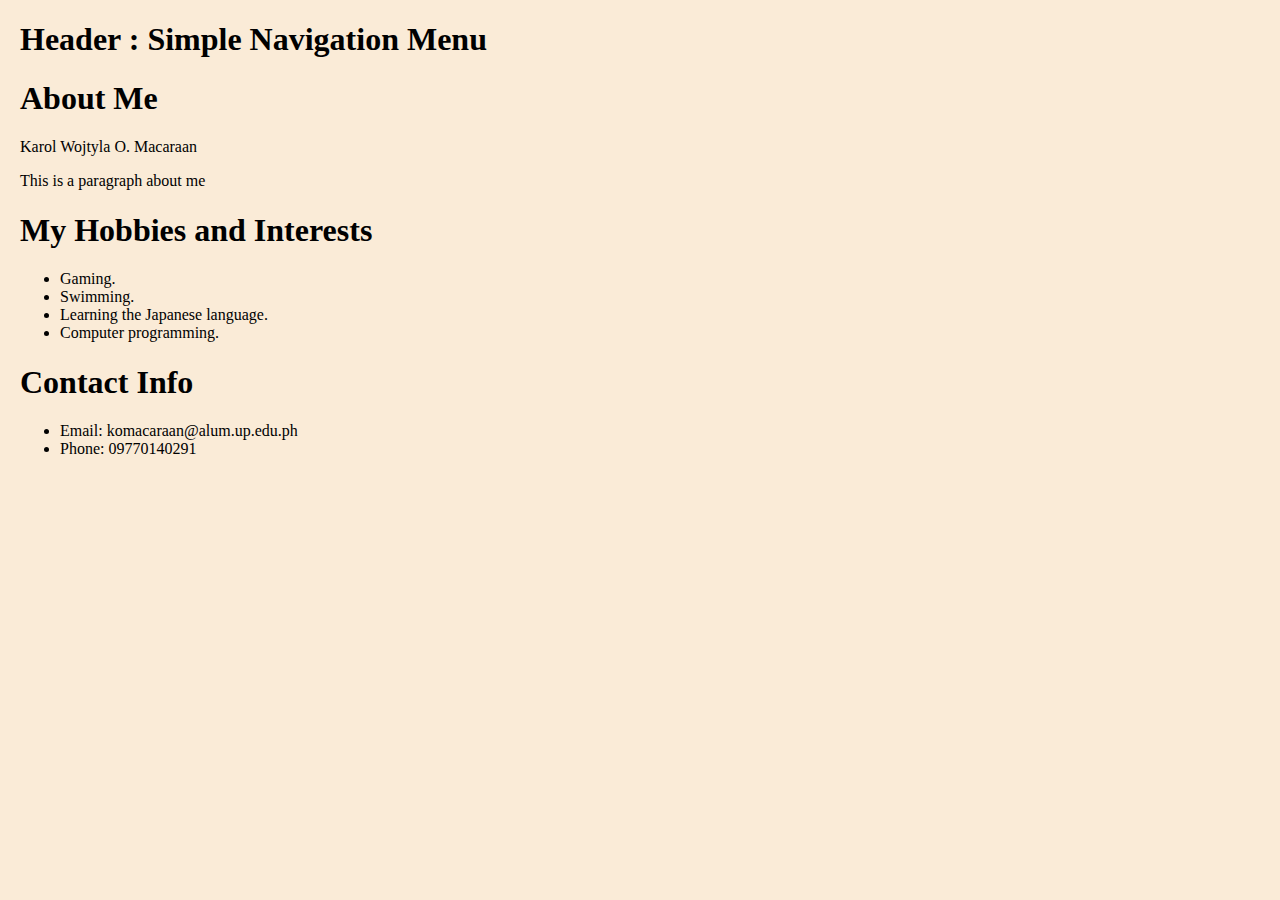
==== mini_project/index.html @ 2f3847b1 "Added some initial structure" ====
<!DOCTYPE html>
<html lang="en">
    <head>
        <title>CMSC 207 Mini Project</title>
        <link type="text/css" rel="stylesheet" href="css/my-stylesheet.css"/>
    </head>
    <body>
        <h1>Header : Simple Navigation Menu</h1>
        <h1>About Me</h1>
        <p>Karol Wojtyla O. Macaraan</p>
        <p>This is a paragraph about me</p>
    
        <h1>My Hobbies and Interests</h1>
        <ul>
            <li>Gaming.</li>            
            <li>Swimming.</li>
            <li>Learning the Japanese language.</li>            
            <li>Computer programming.</li>
        </ul>

        <h1>Contact Info</h1>    
        <ul>
            <li>Email: komacaraan@alum.up.edu.ph</li>
            <li>Phone: 09770140291</li>
        </ul>
    </body>
</html>
---- mini_project/css/my-stylesheet.css ----
body {
    background-color: antiquewhite;
    margin: 20px;
}
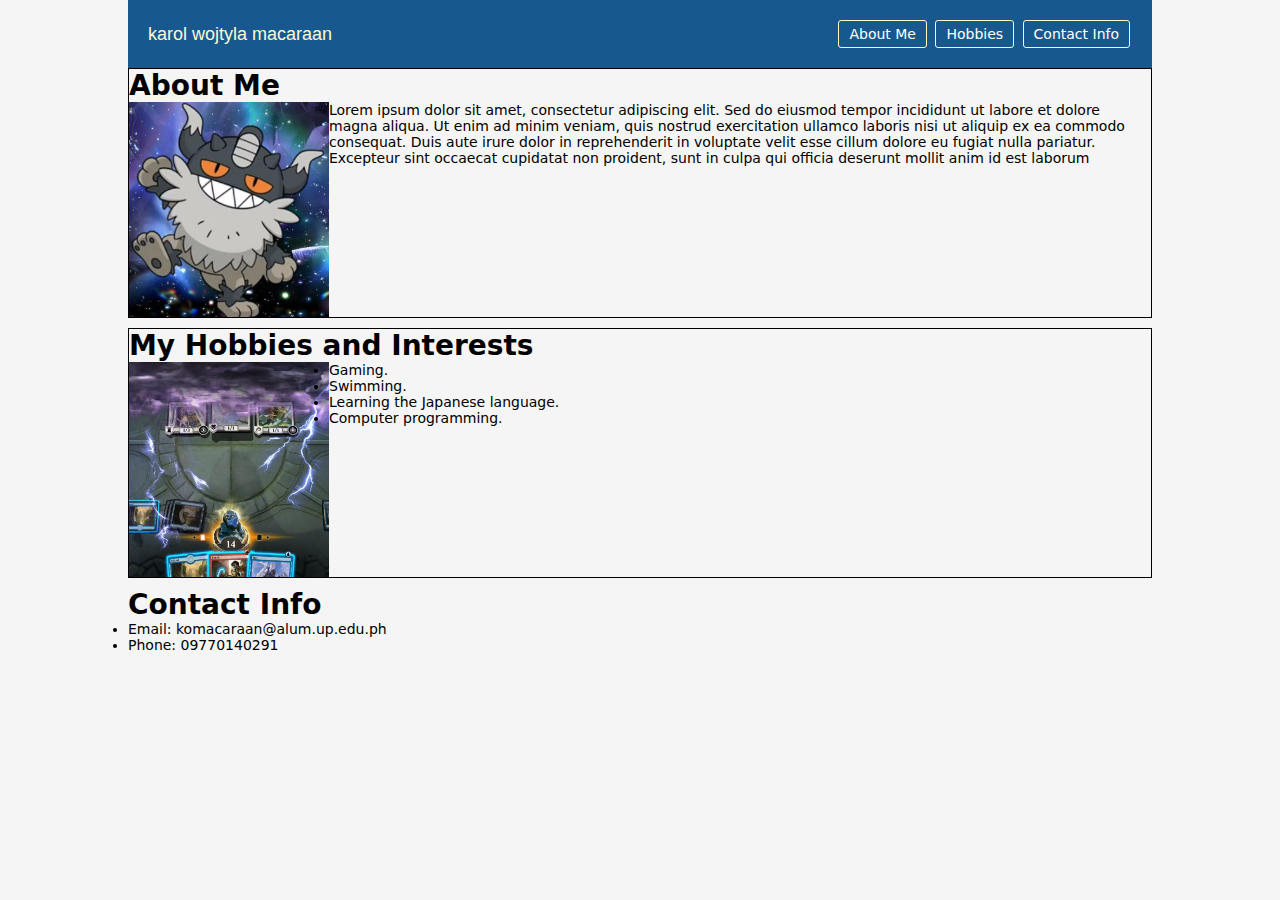
==== commit 63add35d: "created header, articles elements" ====
--- a/mini_project/index.html
+++ b/mini_project/index.html
@@ -2,26 +2,56 @@
 <html lang="en">
     <head>
         <title>CMSC 207 Mini Project</title>
-        <link type="text/css" rel="stylesheet" href="css/my-stylesheet.css"/>
+        <link type="text/css" rel="stylesheet" href="css/base.css"/>
+        <link type="text/css" rel="stylesheet" href="css/header.css"/>
+        <link type="text/css" rel="stylesheet" href="css/article.css"/>
+        <link type="text/css" rel="stylesheet" href="css/footer.css"/>        
     </head>
     <body>
-        <h1>Header : Simple Navigation Menu</h1>
-        <h1>About Me</h1>
-        <p>Karol Wojtyla O. Macaraan</p>
-        <p>This is a paragraph about me</p>
-    
-        <h1>My Hobbies and Interests</h1>
-        <ul>
-            <li>Gaming.</li>            
-            <li>Swimming.</li>
-            <li>Learning the Japanese language.</li>            
-            <li>Computer programming.</li>
-        </ul>
+        <header>
+            <p>karol wojtyla macaraan</p>
+            <nav>
+                <ul>
+                    <li><a href="#">About Me</a></li>
+                    <li><a href="#">Hobbies</a></li>
+                    <li><a href="#">Contact Info</a></li>            
+                </ul>
+            </nav>
+        </header>
+        <article>
+            <h1>About Me</h1>
+            <section>
+                <img id="student" src="images/perrserker_portrait.jpg" alt="Student" width="315">
+                <p>
+                    Lorem ipsum dolor sit amet, consectetur adipiscing elit. 
+                    Sed do eiusmod tempor incididunt ut labore et dolore magna aliqua. 
+                    Ut enim ad minim veniam, quis nostrud exercitation ullamco laboris nisi ut aliquip ex ea commodo consequat. 
+                    Duis aute irure dolor in reprehenderit in voluptate velit esse cillum dolore eu fugiat nulla pariatur. 
+                    Excepteur sint occaecat cupidatat non proident, sunt in culpa qui officia deserunt mollit anim id est laborum
+                </p>
+            </section>
+        </article>
 
-        <h1>Contact Info</h1>    
-        <ul>
-            <li>Email: komacaraan@alum.up.edu.ph</li>
-            <li>Phone: 09770140291</li>
-        </ul>
+        <article>
+            <h1>My Hobbies and Interests</h1>
+            <section>
+                <img id="hobby" src="images/card_game_hobby.jpg" alt="card game" width="315">
+                <ul>
+                    <li>Gaming.</li>            
+                    <li>Swimming.</li>
+                    <li>Learning the Japanese language.</li>            
+                    <li>Computer programming.</li>
+                </ul>
+            </section>
+        </article>  
+            
+
+        <footer>
+            <h1>Contact Info</h1>    
+            <ul>
+                <li>Email: komacaraan@alum.up.edu.ph</li>
+                <li>Phone: 09770140291</li>
+            </ul>
+        </footer>
     </body>
 </html>--- a/mini_project/css/base.css
+++ b/mini_project/css/base.css
@@ -0,0 +1,16 @@
+* {
+    margin:0;
+    padding:0;
+    box-sizing: border-box;
+}
+
+body {
+    font-family: system-ui, sans-serif;
+    font-size: 14px;
+    background-color: whitesmoke;
+    max-width: 1024px;
+    min-width: 256px;
+    margin-left: auto;
+    margin-right: auto;
+}
+
--- a/mini_project/css/header.css
+++ b/mini_project/css/header.css
@@ -0,0 +1,45 @@
+header { 
+    display: flex;
+    justify-content: space-between;
+    align-items: center;
+    /*margin-bottom: 10px;*/
+    background-color: #17598f;
+    color: white;
+    padding: 20px;
+}
+
+header p {
+    font-size: 18px;
+    font-family: Verdana, Geneva, Tahoma, sans-serif;
+    color: lightgoldenrodyellow;
+}
+
+header nav {
+    vertical-align: center;
+}
+
+header nav ul li {
+    list-style-type: none;
+    display: inline-block;
+    padding: 5px 10px;
+    margin: 0 2px;
+    border: 1px lightgoldenrodyellow solid;
+    border-radius: 3px;
+    color: white;
+}
+
+header nav ul li:hover {
+    background-color: white;
+    color: darkblue;
+}
+
+header nav ul li a {
+    text-decoration: none;
+    color: inherit;
+}
+
+header nav ul li a:hover {
+    color: inherit;
+}
+
+
--- a/mini_project/css/article.css
+++ b/mini_project/css/article.css
@@ -0,0 +1,13 @@
+article {
+    border: 1px solid black;
+    margin-bottom: 10px;
+}
+
+article section {
+    display: flex;
+}
+
+article section img {
+    width: 200px;
+    aspect-ratio: initial;
+}--- a/mini_project/css/footer.css
+++ b/mini_project/css/footer.css
@@ -0,0 +1,2 @@
+footer {
+}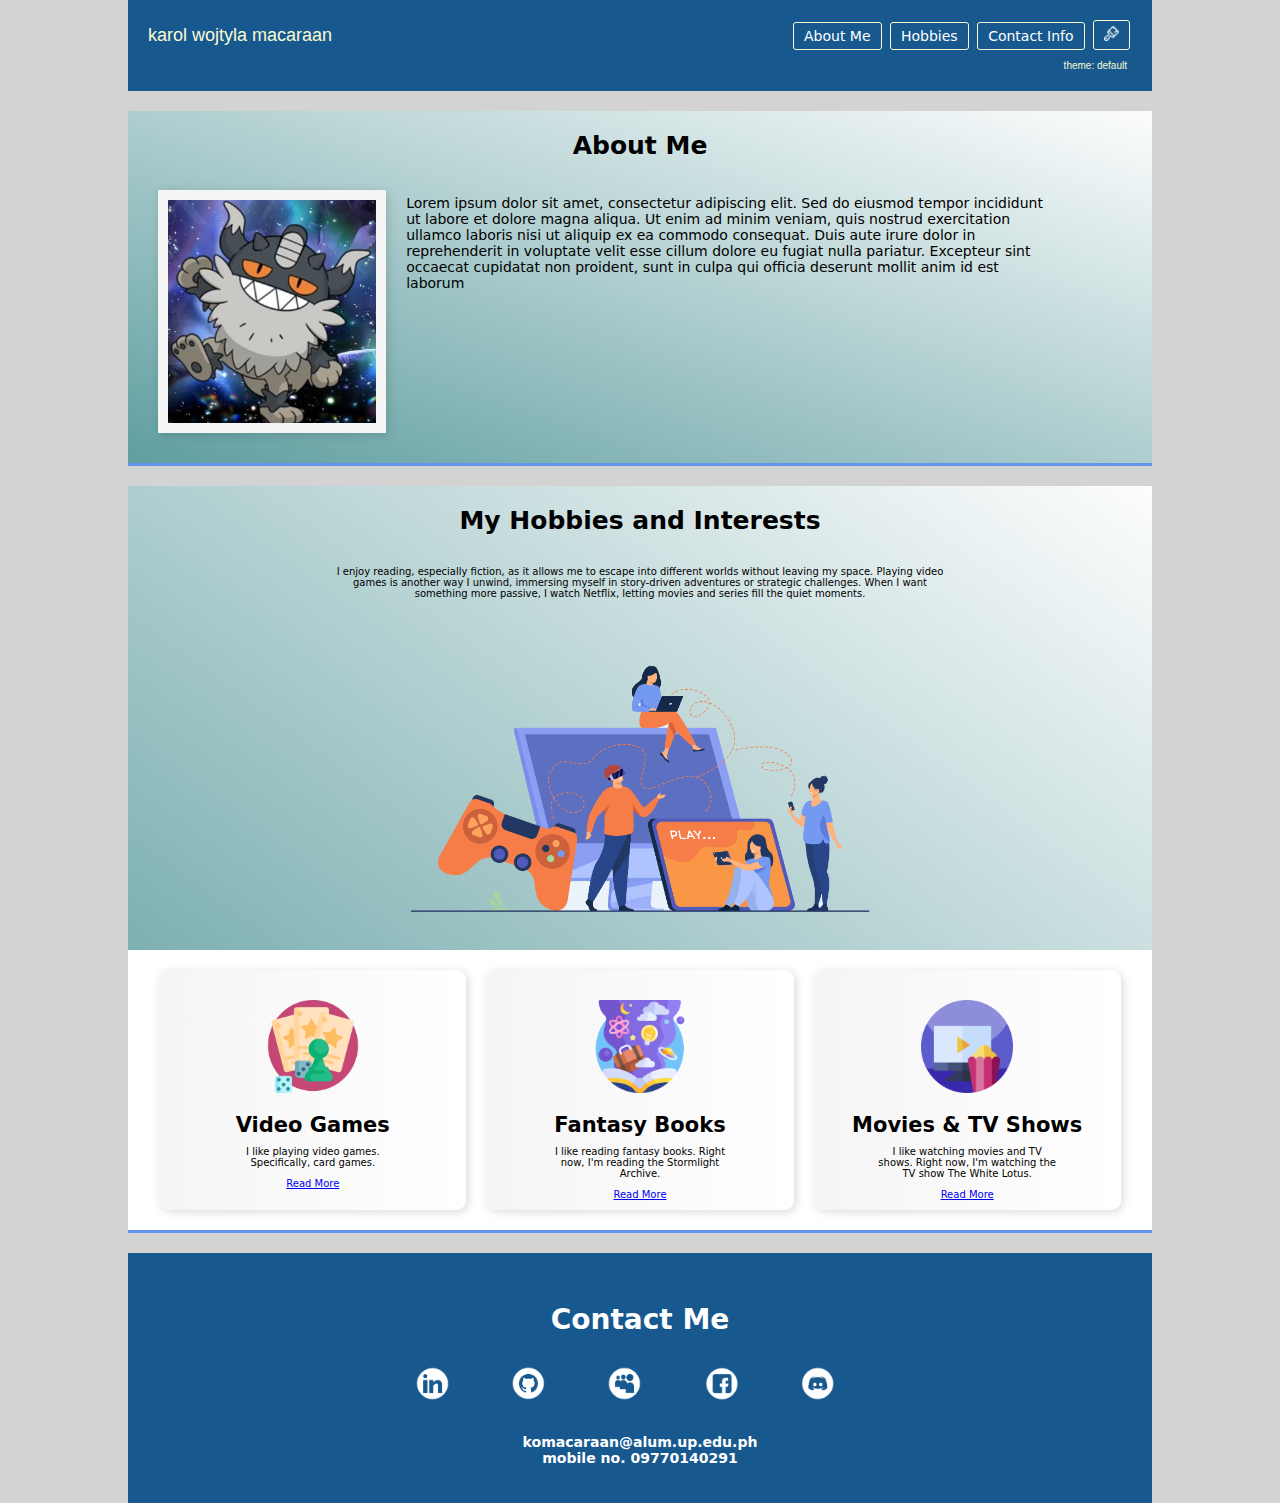
==== commit a7f9d12a: "Created styles, theme cycling." ====
--- a/mini_project/index.html
+++ b/mini_project/index.html
@@ -5,53 +5,118 @@
         <link type="text/css" rel="stylesheet" href="css/base.css"/>
         <link type="text/css" rel="stylesheet" href="css/header.css"/>
         <link type="text/css" rel="stylesheet" href="css/article.css"/>
-        <link type="text/css" rel="stylesheet" href="css/footer.css"/>        
+        <link type="text/css" rel="stylesheet" href="css/footer.css"/> 
+        <script type="text/javascript" src="js/scripts.js"></script>
     </head>
     <body>
         <header>
-            <p>karol wojtyla macaraan</p>
-            <nav>
-                <ul>
-                    <li><a href="#">About Me</a></li>
-                    <li><a href="#">Hobbies</a></li>
-                    <li><a href="#">Contact Info</a></li>            
-                </ul>
-            </nav>
+            <div class="header-container-layer-one">
+                <p>karol wojtyla macaraan</p>
+                <nav>
+                    <ul>
+                        <li><a href="#about-me">About Me</a></li>
+                        <li><a href="#hobbies">Hobbies</a></li>
+                        <li><a href="#contact">Contact Info</a></li>
+                        <li onmouseover="on_hover_theme_button()"
+                            onmouseout="on_leave_theme_button()" 
+                            onclick="cycle_theme()"
+                            title="Cycle Theme">
+                            <img id="theme-button" 
+                                 class="button-img" 
+                                 src="images/theme-button-white.png" 
+                                 alt="theme-button-white" />
+                        </li>
+                    </ul>
+                </nav>
+            </div>
+            <div class="header-container-layer-theme">
+                <p>theme:&nbsp</p>
+                <p id="theme-name">default</p>
+               
+            </div>
         </header>
         <article>
-            <h1>About Me</h1>
-            <section>
-                <img id="student" src="images/perrserker_portrait.jpg" alt="Student" width="315">
-                <p>
-                    Lorem ipsum dolor sit amet, consectetur adipiscing elit. 
-                    Sed do eiusmod tempor incididunt ut labore et dolore magna aliqua. 
-                    Ut enim ad minim veniam, quis nostrud exercitation ullamco laboris nisi ut aliquip ex ea commodo consequat. 
-                    Duis aute irure dolor in reprehenderit in voluptate velit esse cillum dolore eu fugiat nulla pariatur. 
-                    Excepteur sint occaecat cupidatat non proident, sunt in culpa qui officia deserunt mollit anim id est laborum
-                </p>
+            <section id="about-me">
+                <div class="about-me-container">
+                    <h1>About Me</h1>
+                    <div class="about-me-container-sub">
+                        <img id="student" src="images/perrserker_portrait.jpg" alt="Student"/>
+                        <p>
+                            Lorem ipsum dolor sit amet, consectetur adipiscing elit.
+                            Sed do eiusmod tempor incididunt ut labore et dolore magna aliqua.
+                            Ut enim ad minim veniam, quis nostrud exercitation ullamco laboris nisi ut aliquip ex ea commodo
+                            consequat.
+                            Duis aute irure dolor in reprehenderit in voluptate velit esse cillum dolore eu fugiat nulla
+                            pariatur.
+                            Excepteur sint occaecat cupidatat non proident, sunt in culpa qui officia deserunt mollit anim
+                            id est laborum
+                        </p>
+                    </div>
+                 </div>
+                <div class="hobbies-piping"></div>                
             </section>
         </article>
 
         <article>
-            <h1>My Hobbies and Interests</h1>
-            <section>
-                <img id="hobby" src="images/card_game_hobby.jpg" alt="card game" width="315">
-                <ul>
-                    <li>Gaming.</li>            
-                    <li>Swimming.</li>
-                    <li>Learning the Japanese language.</li>            
-                    <li>Computer programming.</li>
-                </ul>
+            <section id="hobbies">
+                <div class="hobbies-container">
+                    <h1>My Hobbies and Interests</h1>
+                    <p>
+                        I enjoy reading, especially fiction, as it allows me to escape into different worlds without leaving my space. 
+                        Playing video games is another way I unwind, immersing myself in story-driven adventures or strategic challenges. 
+                        When I want something more passive, I watch Netflix, letting movies and series fill the quiet moments. 
+                    </p>
+                    <img src="images/hobbies.png" alt="Hobbies">
+                    <div class="hobbies-samples">
+                        <div class="hobbies-sample-panel">
+                            <img class="hobbies-panel-img" src="images/card-games.png" alt="Card Games">
+                            <h2>Video Games</h2>
+                            <p>
+                                I like playing video games.
+                                Specifically, card games.
+                            </p>
+                            <p class="read-more"><a href="#">Read More</a></p>
+                        </div>
+                        <div class="hobbies-sample-panel">
+                            <img class="hobbies-panel-img" src="images/fantasy-book.png" alt="Reading Fantasy Books">
+                            <h2>Fantasy Books</h2>
+                            <p>
+                                I like reading fantasy books.
+                                Right now, I'm reading the Stormlight Archive.
+                            </p>
+                            <p class="read-more"><a href="#">Read More</a></p>                            
+                        </div>
+                        <div class="hobbies-sample-panel">
+                            <img class="hobbies-panel-img" src="images/watch-movie.png" alt="Movies and TV Shows">
+                            <h2>Movies & TV Shows</h2>
+                            <p>
+                                I like watching movies and TV shows.
+                                Right now, I'm watching the TV show The White Lotus.
+                            </p>
+                            <p class="read-more"><a href="#">Read More</a></p>                            
+                        </div>
+                    </div>
+                    <div class="hobbies-piping"></div>                    
+                </div>
             </section>
         </article>  
             
 
-        <footer>
-            <h1>Contact Info</h1>    
-            <ul>
-                <li>Email: komacaraan@alum.up.edu.ph</li>
-                <li>Phone: 09770140291</li>
-            </ul>
+        <footer id="contact">
+            <div class="footer-container">
+                <h1>Contact Me</h1>
+                <div class="footer-social-icons">
+                    <a href="#"><img src="images/linkedn.png" alt="LinkedIn"></a>
+                    <a href="#"><img src="images/github.png" alt="GitHub"></a>
+                    <a href="#"><img src="images/msteams.png" alt="MS Teams"></a>
+                    <a href="#"><img src="images/facebook.png" alt="Facebook"></a>
+                    <a href="#"><img src="images/discord.png" alt="Discord"></a>                    
+                </div>
+                <div class="footer-text">
+                    <h3>komacaraan@alum.up.edu.ph</h3>
+                    <h3>mobile no. 09770140291</h3>                
+                </div>
+            </div>
         </footer>
     </body>
 </html>--- a/mini_project/css/base.css
+++ b/mini_project/css/base.css
@@ -1,3 +1,39 @@
+:root {
+    /* default theme */
+    --banner-color: #17598f;
+    --gradient-color-start: #fdfdfd;
+    --gradient-color-end: cadetblue;
+    --gradient-panels-start: whitesmoke;
+    --gradient-panels-end: white;
+    --piping-color: cornflowerblue;
+    
+    
+    --background-gradient: linear-gradient(to bottom left, var(--gradient-color-start), var(--gradient-color-end));
+    --background-gradient-hobby-panels:  linear-gradient(to right, var(--gradient-panels-start), var(--gradient-panels-end));
+    --shadow: 2px 2px 10px rgba(0, 0, 0, 0.15);
+    
+    /* all-blue theme*/
+    --federal-blue: #03045E;
+    --honolulu-blue: #0077B6;
+    --pacific-cyan: #00B4D8;
+    --non-photo-blue: #90E0EF;
+    --light-cyan: #CAF0F8;
+    
+    /* semi-colorful theme*/
+    --ut-orange: #FF8811;;
+    --jasmine: #F4D06F;
+    --floral-white: #fff8f0;
+    --tiffany-blue: #9DD9D2;
+    --space-cadet: #392F5A;
+    
+    /* colorful theme*/
+    --hunyadi-yellow: #EDAE49;
+    --amaranth: #D1495B;
+    --caribbean-current: #00798C;
+    --lapiz-lazuli: #30638E;
+    --indigo-dye: #003D5B;
+}
+
 * {
     margin:0;
     padding:0;
@@ -7,9 +43,9 @@
 body {
     font-family: system-ui, sans-serif;
     font-size: 14px;
-    background-color: whitesmoke;
+    background-color: lightgray;
     max-width: 1024px;
-    min-width: 256px;
+    min-width: 600px;
     margin-left: auto;
     margin-right: auto;
 }
--- a/mini_project/css/header.css
+++ b/mini_project/css/header.css
@@ -1,11 +1,18 @@
 header { 
+    position: sticky;
+    top: 0;
+    display: block;
+    background-color: var(--banner-color);
+    color: white;
+    padding: 20px;
+    margin-bottom: 20px;
+    z-index: 1000;
+}
+
+header .header-container-layer-one {
     display: flex;
     justify-content: space-between;
     align-items: center;
-    /*margin-bottom: 10px;*/
-    background-color: #17598f;
-    color: white;
-    padding: 20px;
 }
 
 header p {
@@ -14,7 +21,22 @@
     color: lightgoldenrodyellow;
 }
 
+header .header-container-layer-theme {
+    display: flex;
+    margin-top: 10px;
+    justify-content: flex-end;
+    margin-right: 5px;
+}
+
+header .header-container-layer-theme p {
+    font-size: 10px;
+    font-family: Verdana, Geneva, Tahoma, sans-serif;
+    color: lightgoldenrodyellow;
+}
+
+
 header nav {
+    display: flex;
     vertical-align: center;
 }
 
@@ -33,6 +55,9 @@
     color: darkblue;
 }
 
+
+
+
 header nav ul li a {
     text-decoration: none;
     color: inherit;
@@ -42,4 +67,8 @@
     color: inherit;
 }
 
+header nav ul .button-img {
+    width: auto;
+    height: 15px;
+}
 
--- a/mini_project/css/article.css
+++ b/mini_project/css/article.css
@@ -1,13 +1,139 @@
 article {
-    border: 1px solid black;
-    margin-bottom: 10px;
+    /*border: 1px solid black;*/
+    margin-top: 0;
+    margin-bottom: 20px;
 }
 
 article section {
-    display: flex;
+    /*display: flex;*/
 }
 
 article section img {
     width: 200px;
     aspect-ratio: initial;
-}+}
+
+article section p {
+    margin: 5px 20px 10px;
+}
+
+article section h1 {
+    width: 100%;
+    text-align: center;
+    font-size: 25px;
+    padding-top: 20px;
+}
+
+
+
+/*ABOUT ME*/
+article section .about-me-container {
+    width: 100%;
+    display: block;
+    justify-content: center;
+    align-items: center;
+    background-image: var(--background-gradient);
+
+}
+
+article section .about-me-container .about-me-container-sub {
+    display: flex;
+    align-items: flex-start;
+    width: 95%;
+    justify-content: center;
+    padding: 30px;
+}
+
+article section .about-me-container img {
+    width: 25%;
+    height: auto;
+    border: 10px solid whitesmoke; 
+    box-shadow: var(--shadow);
+    transition: transform 0.3s ease-in-out;
+}
+
+article section .about-me-container img:hover {
+    transform: scale(1.05);
+    /*transform: translateX(-5px) translateY(10px);*/
+    
+}
+
+article section .hobbies-piping {
+    height: 3px;
+    width: 100%;
+    background: var(--piping-color);
+}
+
+
+/*HOBBIES*/
+article section .hobbies-container {
+    width: 100%;
+    height: 70%;
+    background-image: var(--background-gradient);
+    justify-content: center;
+    align-items: center;
+}
+
+
+article section .hobbies-container p {
+    font-size: 10px;
+    margin-top: 3%;
+    margin-left: 20%;
+    margin-right: 20%;
+    text-align: center;
+}
+
+article section .hobbies-container img {
+    width: 50%;
+    display: block;
+    margin: auto;
+}
+
+article section .hobbies-samples {
+    width: 100%;
+    background: white;
+    display: flex;
+    justify-content: center;
+    padding-top: 20px;
+    padding-bottom: 20px;
+}
+
+article section .hobbies-samples .hobbies-sample-panel {
+    width: 30%;
+    /*border: 1px solid lightgray;*/
+    /*background: whitesmoke;*/
+    background-image: var(--background-gradient-hobby-panels);
+    display: block;
+    text-align: center;
+    margin-right: 20px;
+    padding-top: 30px;
+    box-shadow: var(--shadow);
+    border-radius: 10px;
+}
+
+article section .hobbies-samples .hobbies-sample-panel:last-child {
+    margin-right: 0;
+}
+
+article section .hobbies-samples .hobbies-sample-panel img {
+    width: 30%;
+    transition: transform 0.3s ease-in-out;
+}
+
+article section .hobbies-samples .hobbies-sample-panel img:hover {
+    transform: scale(1.3) rotate(10deg);
+}
+
+
+article section .hobbies-samples .hobbies-sample-panel h2 {
+    margin-top: 20px;
+}
+
+article section .hobbies-samples .hobbies-sample-panel p {
+    text-align: center;
+}
+
+article section .hobbies-samples .hobbies-sample-panel .read-more  {
+    
+}
+
--- a/mini_project/css/footer.css
+++ b/mini_project/css/footer.css
@@ -1,2 +1,43 @@
 footer {
-}+    width: 100%;
+    height: 250px;
+    background-color: var(--banner-color);
+}
+
+footer .footer-container {
+    display: block;
+    text-align: center;
+    padding-top: 50px;
+}
+
+footer .footer-container h1 {
+    color: white;
+}
+
+footer .footer-container .footer-social-icons {
+    display: flex;
+    padding-top: 30px;
+    justify-content: space-evenly;
+    padding-left: 25%;
+    padding-right: 25%;
+    margin-bottom: 30px;
+}
+
+footer .footer-container .footer-social-icons img {
+    width: 35px;
+    height: auto;
+    margin-right: 30px;
+    transition: transform .3s ease-in-out;
+}
+
+footer .footer-container .footer-social-icons img:hover {
+    transform: rotate(25deg);
+}
+
+
+footer .footer-container .footer-text {
+    color: white;
+    font-size: 12px;
+    font-weight: normal;
+}
+
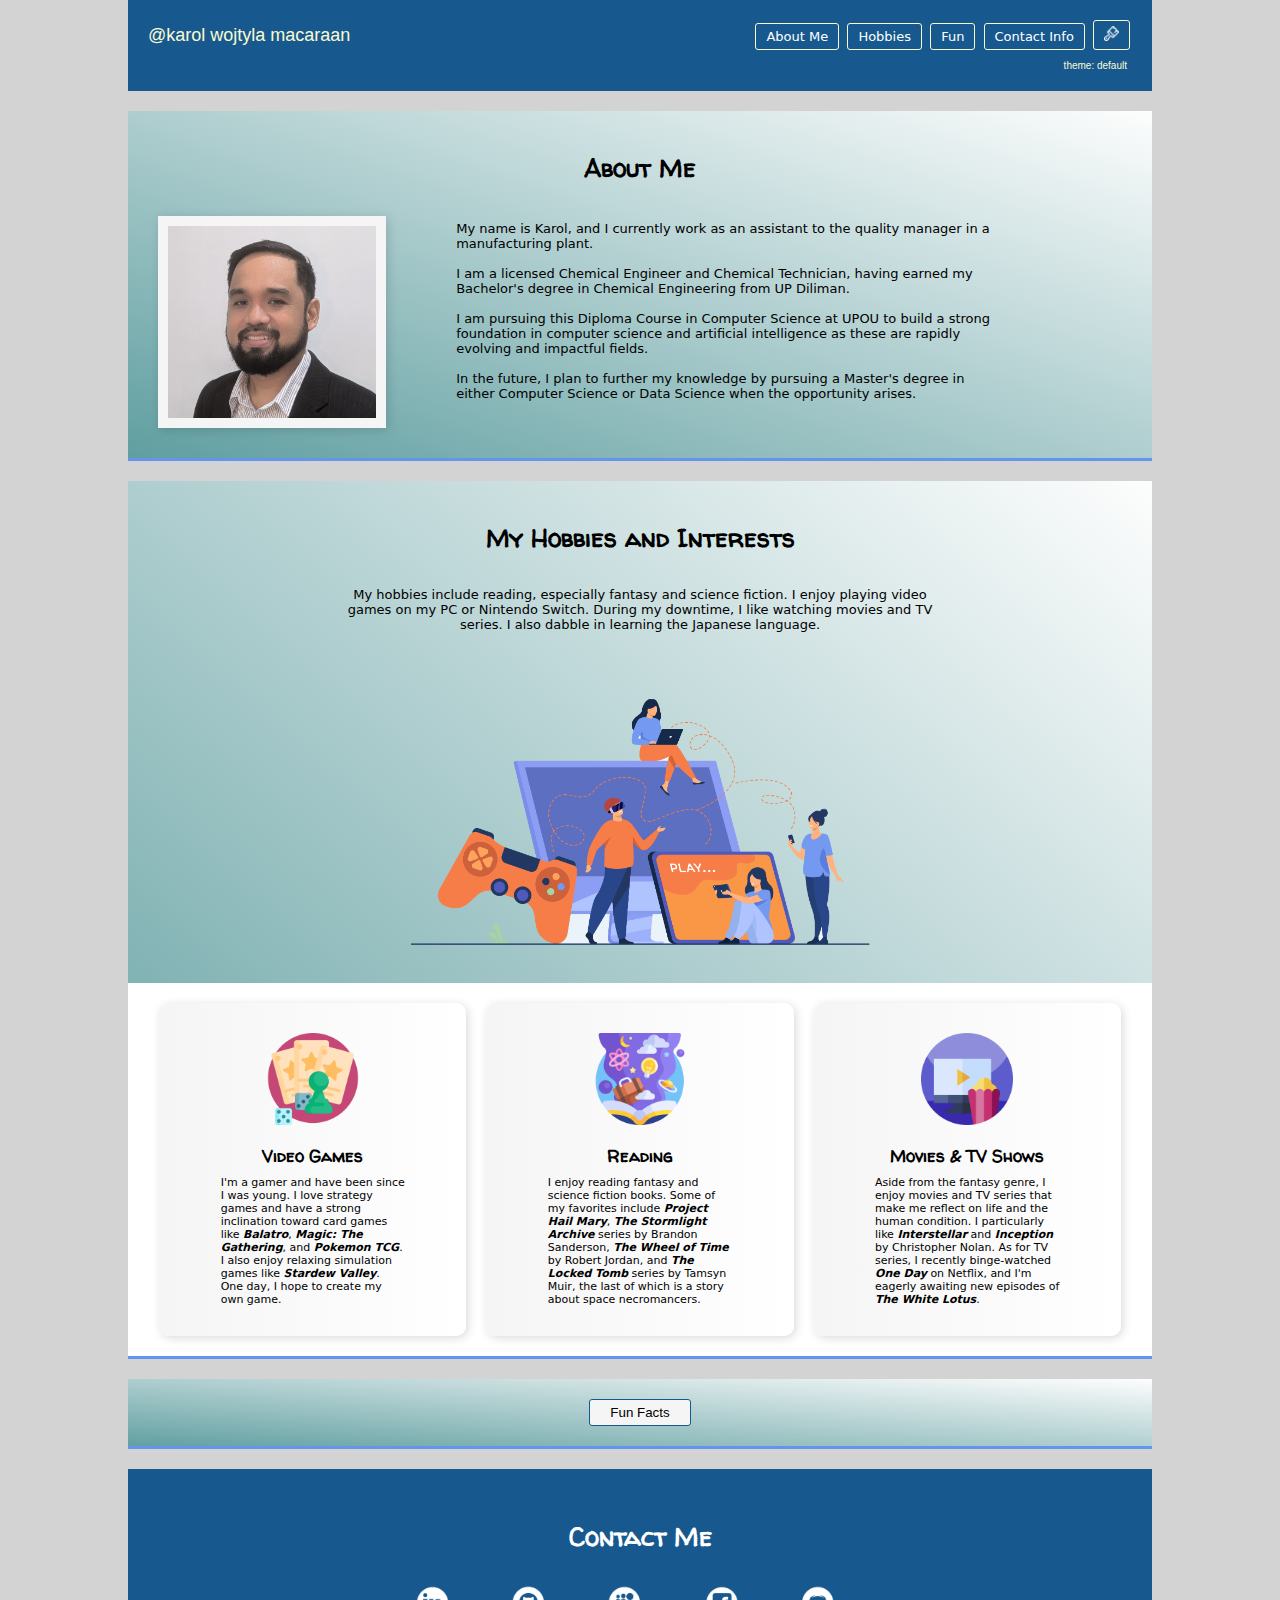
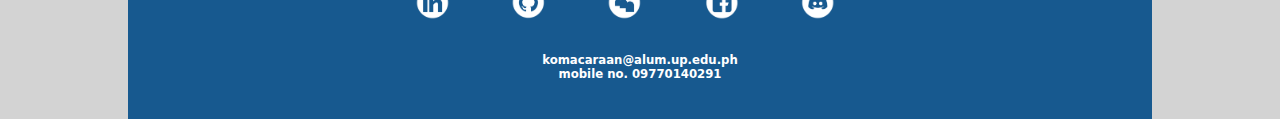
==== commit ee64f850: "Updated styling. Added css media queries." ====
--- a/mini_project/index.html
+++ b/mini_project/index.html
@@ -1,21 +1,29 @@
 <!DOCTYPE html>
 <html lang="en">
     <head>
-        <title>CMSC 207 Mini Project</title>
+        <title>CMSC 207 Student Profile</title>
         <link type="text/css" rel="stylesheet" href="css/base.css"/>
         <link type="text/css" rel="stylesheet" href="css/header.css"/>
         <link type="text/css" rel="stylesheet" href="css/article.css"/>
         <link type="text/css" rel="stylesheet" href="css/footer.css"/> 
         <script type="text/javascript" src="js/scripts.js"></script>
-    </head>
+
+        <!--Google Fonts-->
+        <link rel="preconnect" href="https://fonts.googleapis.com">
+        <link rel="preconnect" href="https://fonts.gstatic.com" crossorigin>
+        <link href="https://fonts.googleapis.com/css2?family=Chakra+Petch:ital,wght@0,300;0,400;0,500;0,600;0,700;1,300;1,400;1,500;1,600;1,700&family=Cinzel:wght@400..900&family=Gloria+Hallelujah&family=Indie+Flower&family=Walter+Turncoat&display=swap" rel="stylesheet">
+
+  </head>
     <body>
         <header>
+<!-- HEADER SECTION -->
             <div class="header-container-layer-one">
-                <p>karol wojtyla macaraan</p>
+                <p>@karol wojtyla macaraan</p>
                 <nav>
                     <ul>
                         <li><a href="#about-me">About Me</a></li>
                         <li><a href="#hobbies">Hobbies</a></li>
+                        <li><a href="#fun">Fun</a></li>                        
                         <li><a href="#contact">Contact Info</a></li>
                         <li onmouseover="on_hover_theme_button()"
                             onmouseout="on_leave_theme_button()" 
@@ -36,20 +44,23 @@
             </div>
         </header>
         <article>
+<!-- ABOUT ME SECTION -->
             <section id="about-me">
                 <div class="about-me-container">
                     <h1>About Me</h1>
                     <div class="about-me-container-sub">
-                        <img id="student" src="images/perrserker_portrait.jpg" alt="Student"/>
+                        <img class="photo" id="student" src="images/student-photo.png" alt="Student"/>
                         <p>
-                            Lorem ipsum dolor sit amet, consectetur adipiscing elit.
-                            Sed do eiusmod tempor incididunt ut labore et dolore magna aliqua.
-                            Ut enim ad minim veniam, quis nostrud exercitation ullamco laboris nisi ut aliquip ex ea commodo
-                            consequat.
-                            Duis aute irure dolor in reprehenderit in voluptate velit esse cillum dolore eu fugiat nulla
-                            pariatur.
-                            Excepteur sint occaecat cupidatat non proident, sunt in culpa qui officia deserunt mollit anim
-                            id est laborum
+                            My name is Karol, and I currently work as an assistant to the quality manager in a manufacturing plant.
+                            <br><br>
+                            I am a licensed Chemical Engineer and Chemical Technician, 
+                            having earned my Bachelor's degree in Chemical Engineering from UP Diliman.
+                            <br><br>
+                            I am pursuing this Diploma Course in Computer Science at UPOU to build a strong foundation 
+                            in computer science and artificial intelligence as these are rapidly evolving and impactful fields.
+                            <br><br>
+                            In the future, I plan to further my knowledge by pursuing a Master's degree 
+                            in either Computer Science or Data Science when the opportunity arises.
                         </p>
                     </div>
                  </div>
@@ -58,13 +69,14 @@
         </article>
 
         <article>
+<!-- HOBBIES SECTION -->
             <section id="hobbies">
                 <div class="hobbies-container">
                     <h1>My Hobbies and Interests</h1>
                     <p>
-                        I enjoy reading, especially fiction, as it allows me to escape into different worlds without leaving my space. 
-                        Playing video games is another way I unwind, immersing myself in story-driven adventures or strategic challenges. 
-                        When I want something more passive, I watch Netflix, letting movies and series fill the quiet moments. 
+                        My hobbies include reading, especially fantasy and science fiction. 
+                        I enjoy playing video games on my PC or Nintendo Switch. During my downtime, I like watching movies and TV series. 
+                        I also dabble in learning the Japanese language.
                     </p>
                     <img src="images/hobbies.png" alt="Hobbies">
                     <div class="hobbies-samples">
@@ -72,36 +84,67 @@
                             <img class="hobbies-panel-img" src="images/card-games.png" alt="Card Games">
                             <h2>Video Games</h2>
                             <p>
-                                I like playing video games.
-                                Specifically, card games.
+                                I'm a gamer and have been since I was young.
+                                I love strategy games and have a strong inclination toward card games 
+                                like <strong><i>Balatro</i></strong>, <strong><i>Magic: The Gathering</i></strong>, and <strong><i>Pokemon TCG</i></strong>. 
+                                I also enjoy relaxing simulation games like <strong><i>Stardew Valley</i></strong>. 
+                                One day, I hope to create my own game.
                             </p>
-                            <p class="read-more"><a href="#">Read More</a></p>
                         </div>
                         <div class="hobbies-sample-panel">
                             <img class="hobbies-panel-img" src="images/fantasy-book.png" alt="Reading Fantasy Books">
-                            <h2>Fantasy Books</h2>
+                            <h2>Reading</h2>
                             <p>
-                                I like reading fantasy books.
-                                Right now, I'm reading the Stormlight Archive.
+                                I enjoy reading fantasy and science fiction books.
+                                Some of my favorites include <strong><i>Project Hail Mary</i></strong>, <strong><i>The Stormlight Archive</i></strong> series by Brandon Sanderson,
+                                <strong><i>The Wheel of Time</i></strong> by Robert Jordan, and <strong><i>The Locked Tomb</i></strong> series by Tamsyn Muir, 
+                                the last of which is a story about space necromancers.
                             </p>
-                            <p class="read-more"><a href="#">Read More</a></p>                            
                         </div>
                         <div class="hobbies-sample-panel">
                             <img class="hobbies-panel-img" src="images/watch-movie.png" alt="Movies and TV Shows">
                             <h2>Movies & TV Shows</h2>
                             <p>
-                                I like watching movies and TV shows.
-                                Right now, I'm watching the TV show The White Lotus.
+                                Aside from the fantasy genre, I enjoy movies and TV series that make me reflect on life and the human condition. 
+                                I particularly like <strong><i>Interstellar</i></strong> and <strong><i>Inception</i></strong> by Christopher Nolan. 
+                                As for TV series, I recently binge-watched <strong><i>One Day</i></strong> on Netflix, and I'm eagerly awaiting new episodes of <strong><i>The White Lotus</i></strong>.
                             </p>
-                            <p class="read-more"><a href="#">Read More</a></p>                            
                         </div>
                     </div>
                     <div class="hobbies-piping"></div>                    
                 </div>
             </section>
+
+<!-- FUN FACT SECTION -->
+            <section id="fun" class="fun">
+                <div class="fun-group">
+                    <div id="fun-contents" class="fun-contents" style="display: none">
+                        <h1>Fun Facts</h1>
+                        <div class="fun-image-group">
+                            <img class="photo" src="images/the-pope.png" alt="The Pope"/>
+                            <ul>
+                                <li>                                    
+                                    I often get mistaken for a girl because of my name,
+                                    but I was actually named after the pope.
+                                </li>
+                                <li>
+                                    I slightly prefer cats over dogs, but I like them both.
+                                </li>
+                                <li>
+                                    When I was in  fifth grade elementary, I started a class 'welga' (strike) due to an exam grading mistake.
+                                    The teacher was furious to say the least.
+                                </li>
+                            </ul>
+                            
+                        </div>
+                    </div>
+                    <button onclick="fun_content_show()">Fun Facts</button>
+                </div>
+                <div class="hobbies-piping"></div>
+            </section>
         </article>  
-            
 
+<!-- CONTACT INFO SECTION -->
         <footer id="contact">
             <div class="footer-container">
                 <h1>Contact Me</h1>
--- a/mini_project/css/base.css
+++ b/mini_project/css/base.css
@@ -7,7 +7,7 @@
     --gradient-panels-end: white;
     --piping-color: cornflowerblue;
     
-    
+    /* gradient variables */
     --background-gradient: linear-gradient(to bottom left, var(--gradient-color-start), var(--gradient-color-end));
     --background-gradient-hobby-panels:  linear-gradient(to right, var(--gradient-panels-start), var(--gradient-panels-end));
     --shadow: 2px 2px 10px rgba(0, 0, 0, 0.15);
@@ -34,6 +34,7 @@
     --indigo-dye: #003D5B;
 }
 
+/* Reset margins and paddings */
 * {
     margin:0;
     padding:0;
@@ -42,11 +43,25 @@
 
 body {
     font-family: system-ui, sans-serif;
-    font-size: 14px;
+    font-size: 13px;
     background-color: lightgray;
     max-width: 1024px;
-    min-width: 600px;
+    min-width: 400px;
     margin-left: auto;
     margin-right: auto;
 }
 
+
+h1 {
+    font-family: "Walter Turncoat", cursive;
+}
+
+h2 {
+    font-family: "Walter Turncoat", cursive;
+}
+
+.walter-turncoat-regular {
+    font-family: "Walter Turncoat", cursive;
+    font-style: normal;
+}
+
--- a/mini_project/css/header.css
+++ b/mini_project/css/header.css
@@ -48,15 +48,13 @@
     border: 1px lightgoldenrodyellow solid;
     border-radius: 3px;
     color: white;
+    cursor: pointer;
 }
 
 header nav ul li:hover {
     background-color: white;
     color: darkblue;
 }
-
-
-
 
 header nav ul li a {
     text-decoration: none;
@@ -72,3 +70,18 @@
     height: 15px;
 }
 
+/* MEDIA QUERIES OVERRIDE */
+@media screen and (max-width: 600px) {
+    header .header-container-layer-one {
+        display: block;
+    }
+
+    header nav {
+        margin-top: 10px;
+    }
+
+    header .header-container-layer-theme {
+        justify-content: flex-start;
+    }
+}
+
--- a/mini_project/css/article.css
+++ b/mini_project/css/article.css
@@ -1,11 +1,11 @@
 article {
-    /*border: 1px solid black;*/
     margin-top: 0;
     margin-bottom: 20px;
 }
 
 article section {
-    /*display: flex;*/
+    background-image: var(--background-gradient);
+    margin-bottom: 20px;
 }
 
 article section img {
@@ -21,9 +21,20 @@
     width: 100%;
     text-align: center;
     font-size: 25px;
-    padding-top: 20px;
-}
-
+    padding-top: 40px;
+}
+
+article section .photo {
+    width: 25%;
+    height: auto;
+    border: 10px solid whitesmoke;
+    box-shadow: var(--shadow);
+    transition: transform 0.3s ease-in-out;
+}
+
+article section .photo:hover {
+    transform: scale(1.05);
+}
 
 
 /*ABOUT ME*/
@@ -32,8 +43,6 @@
     display: block;
     justify-content: center;
     align-items: center;
-    background-image: var(--background-gradient);
-
 }
 
 article section .about-me-container .about-me-container-sub {
@@ -44,18 +53,9 @@
     padding: 30px;
 }
 
-article section .about-me-container img {
-    width: 25%;
-    height: auto;
-    border: 10px solid whitesmoke; 
-    box-shadow: var(--shadow);
-    transition: transform 0.3s ease-in-out;
-}
-
-article section .about-me-container img:hover {
-    transform: scale(1.05);
-    /*transform: translateX(-5px) translateY(10px);*/
-    
+article section .about-me-container p {
+    padding-left: 50px;
+    padding-right: 50px;
 }
 
 article section .hobbies-piping {
@@ -69,14 +69,12 @@
 article section .hobbies-container {
     width: 100%;
     height: 70%;
-    background-image: var(--background-gradient);
     justify-content: center;
     align-items: center;
 }
 
 
 article section .hobbies-container p {
-    font-size: 10px;
     margin-top: 3%;
     margin-left: 20%;
     margin-right: 20%;
@@ -100,15 +98,15 @@
 
 article section .hobbies-samples .hobbies-sample-panel {
     width: 30%;
-    /*border: 1px solid lightgray;*/
-    /*background: whitesmoke;*/
     background-image: var(--background-gradient-hobby-panels);
     display: block;
     text-align: center;
     margin-right: 20px;
     padding-top: 30px;
+    padding-bottom: 20px;
     box-shadow: var(--shadow);
     border-radius: 10px;
+    font-size: 11px;
 }
 
 article section .hobbies-samples .hobbies-sample-panel:last-child {
@@ -124,16 +122,115 @@
     transform: scale(1.3) rotate(10deg);
 }
 
-
 article section .hobbies-samples .hobbies-sample-panel h2 {
     margin-top: 20px;
 }
 
 article section .hobbies-samples .hobbies-sample-panel p {
-    text-align: center;
+    text-align: left;
 }
 
 article section .hobbies-samples .hobbies-sample-panel .read-more  {
+    padding-top: 10px;
+}
+
+
+/* FUN */
+article .fun  {
+    display: block;
+    width: 100%;
+    text-align: center;
+    align-items: center;
+}
+
+article .fun .fun-group   {
+    padding-bottom: 20px;    
+}
+
+article .fun button {
+    width: 10%;
+    padding-top: 5px;
+    padding-bottom: 5px;
+    background: var(--gradient-panels-start);
+    border: 1px solid var(--banner-color);
+    border-radius: 3px;
+    margin-top:20px;
+}
+
+article .fun button:hover {
+    background: var(--gradient-panels-end);
+    cursor: pointer;
+}
+
+article .fun-group .fun-contents {
+    display: none;
+    margin-left: 60px;
+}
+
+article .fun-group .fun-image-group {
+    display: flex;
+    align-items: flex-start;
     
 }
 
+article .fun-group .fun-image-group ul {
+    text-align: left;
+    margin: 60px;
+}
+
+article .fun-group .fun-image-group ul li {
+    margin-bottom: 10px;
+}
+
+/* MEDIA QUERIES OVERRIDE */
+@media screen and (max-width: 600px) {
+    /* Make display block when screen width is 600px or less */
+    article section .about-me-container .about-me-container-sub {
+        display: block;
+        width: 95%;
+        text-align: center;
+        padding: 30px;
+    }
+
+    article section .hobbies-samples {
+        display: block;
+        text-align: center;
+        padding-left:10px;
+        padding-right:10px;
+    }
+
+    article section .hobbies-samples .hobbies-sample-panel {
+        width: 100%;
+        background-image: var(--background-gradient-hobby-panels);
+        display: block;
+        text-align: center;
+        margin-right: 20px;
+        margin-top: 20px;
+        padding-top: 30px;
+        padding-bottom: 20px;
+        box-shadow: var(--shadow);
+        border-radius: 10px;
+    }
+
+    article section .hobbies-samples .hobbies-sample-panel img {
+        width: 20%;
+    }
+
+    article .fun-group .fun-image-group {
+        display: block;
+        text-align: center;
+    }
+
+    article .fun-group img {
+        margin-top: 20px;
+    }
+
+    article .fun-group button {
+        width: 20%;
+    }
+
+    article .fun-group .fun-contents {
+        margin-left: 0;
+    }
+    
+}
--- a/mini_project/css/footer.css
+++ b/mini_project/css/footer.css
@@ -34,10 +34,19 @@
     transform: rotate(25deg);
 }
 
-
 footer .footer-container .footer-text {
     color: white;
-    font-size: 12px;
+    font-size: 10px;
     font-weight: normal;
 }
 
+/* MEDIA QUERIES OVERRIDE */
+@media screen and (max-width: 600px) {
+    footer .footer-container .footer-social-icons {
+        padding-left: 5%;
+        padding-right: 5%;
+    }
+    footer .footer-container .footer-social-icons img:last-of-type {
+        margin-right: 0;
+    }
+}
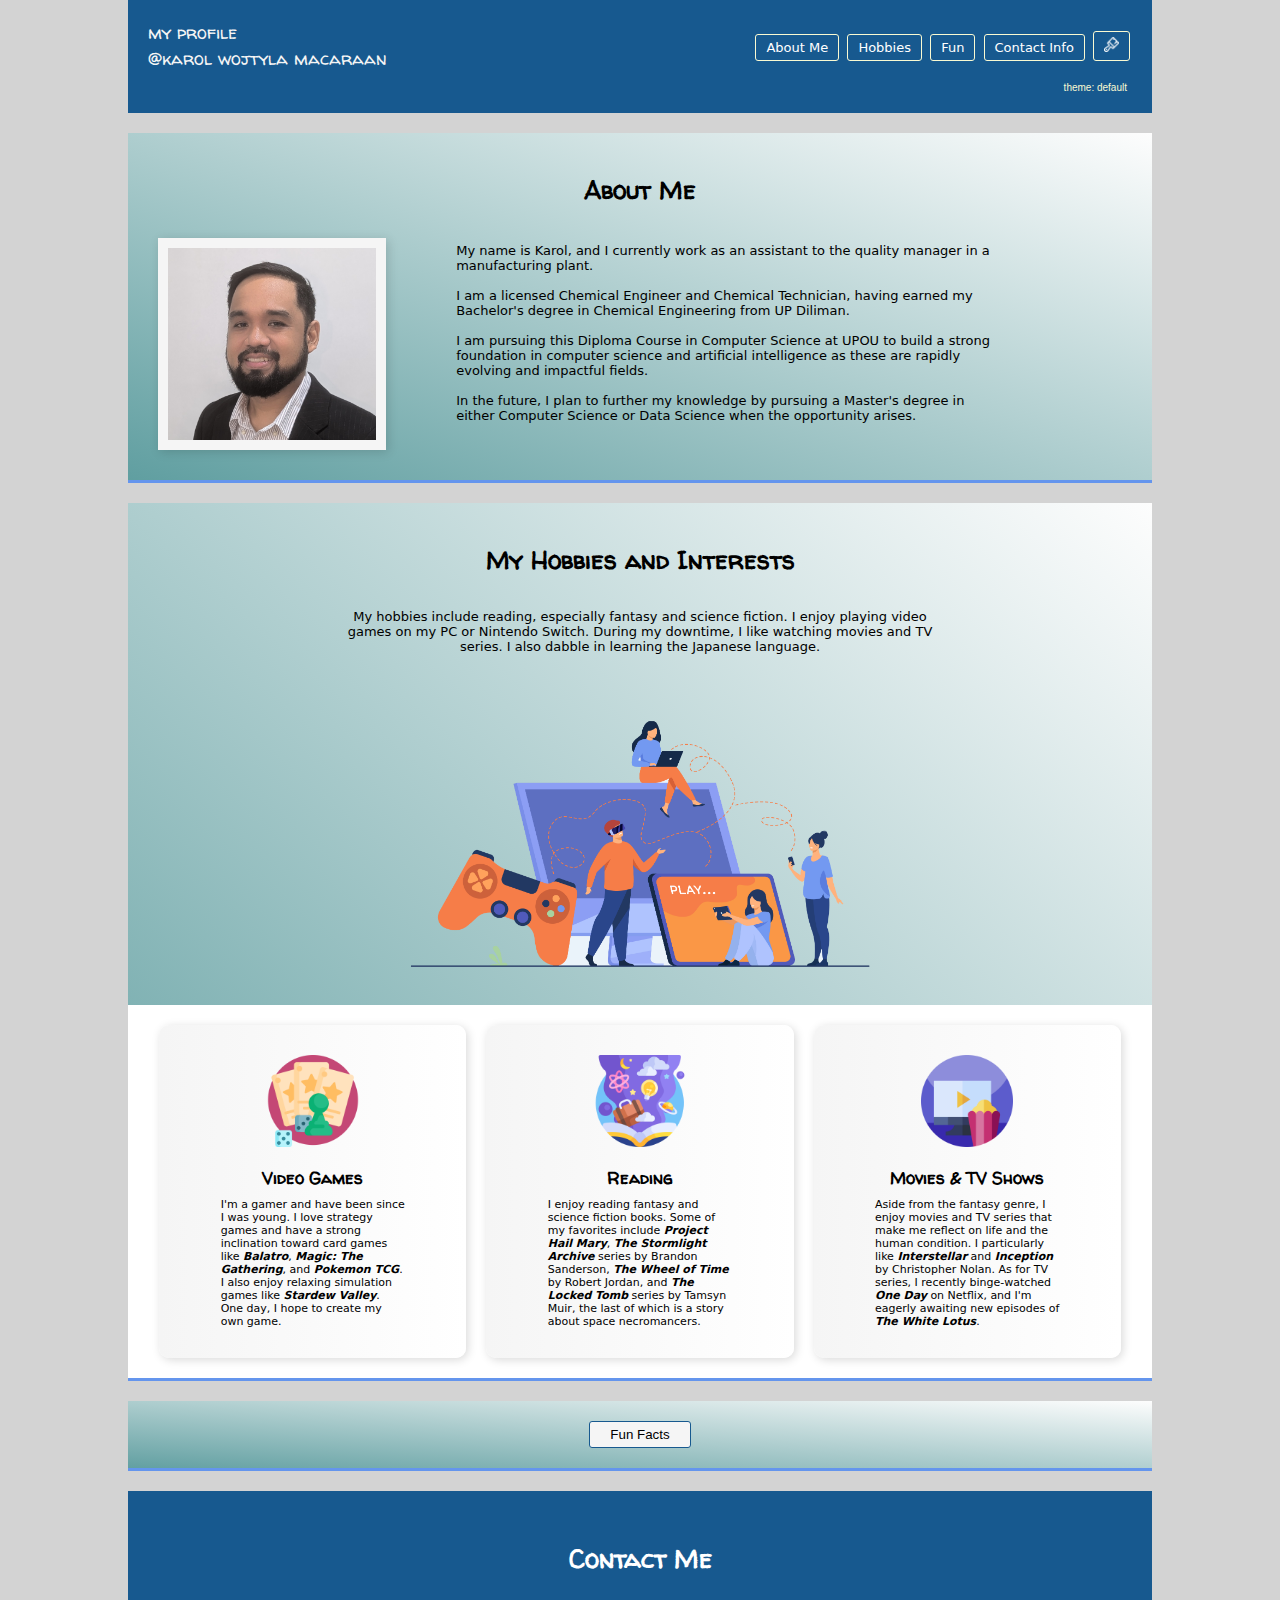
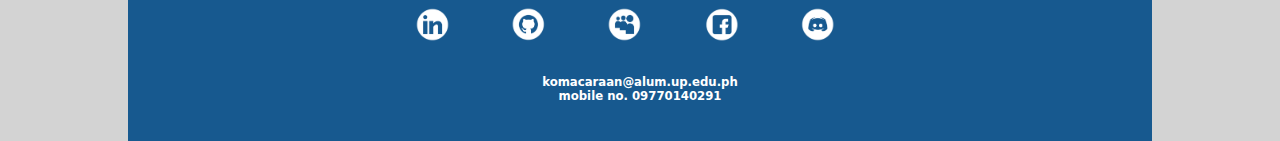
==== commit e7ca6be4: "Minor style changes." ====
--- a/mini_project/index.html
+++ b/mini_project/index.html
@@ -18,7 +18,7 @@
         <header>
 <!-- HEADER SECTION -->
             <div class="header-container-layer-one">
-                <p>@karol wojtyla macaraan</p>
+                <p>my profile<br> @karol wojtyla macaraan</p>
                 <nav>
                     <ul>
                         <li><a href="#about-me">About Me</a></li>
@@ -40,7 +40,6 @@
             <div class="header-container-layer-theme">
                 <p>theme:&nbsp</p>
                 <p id="theme-name">default</p>
-               
             </div>
         </header>
         <article>
@@ -135,7 +134,6 @@
                                     The teacher was furious to say the least.
                                 </li>
                             </ul>
-                            
                         </div>
                     </div>
                     <button onclick="fun_content_show()">Fun Facts</button>
--- a/mini_project/css/header.css
+++ b/mini_project/css/header.css
@@ -17,8 +17,10 @@
 
 header p {
     font-size: 18px;
-    font-family: Verdana, Geneva, Tahoma, sans-serif;
-    color: lightgoldenrodyellow;
+    /*font-family: Verdana, Geneva, Tahoma, sans-serif;*/
+    font-family: "Walter Turncoat", cursive;    
+    /*color: lightgoldenrodyellow;*/
+    color: var(--gradient-panels-start)
 }
 
 header .header-container-layer-theme {
